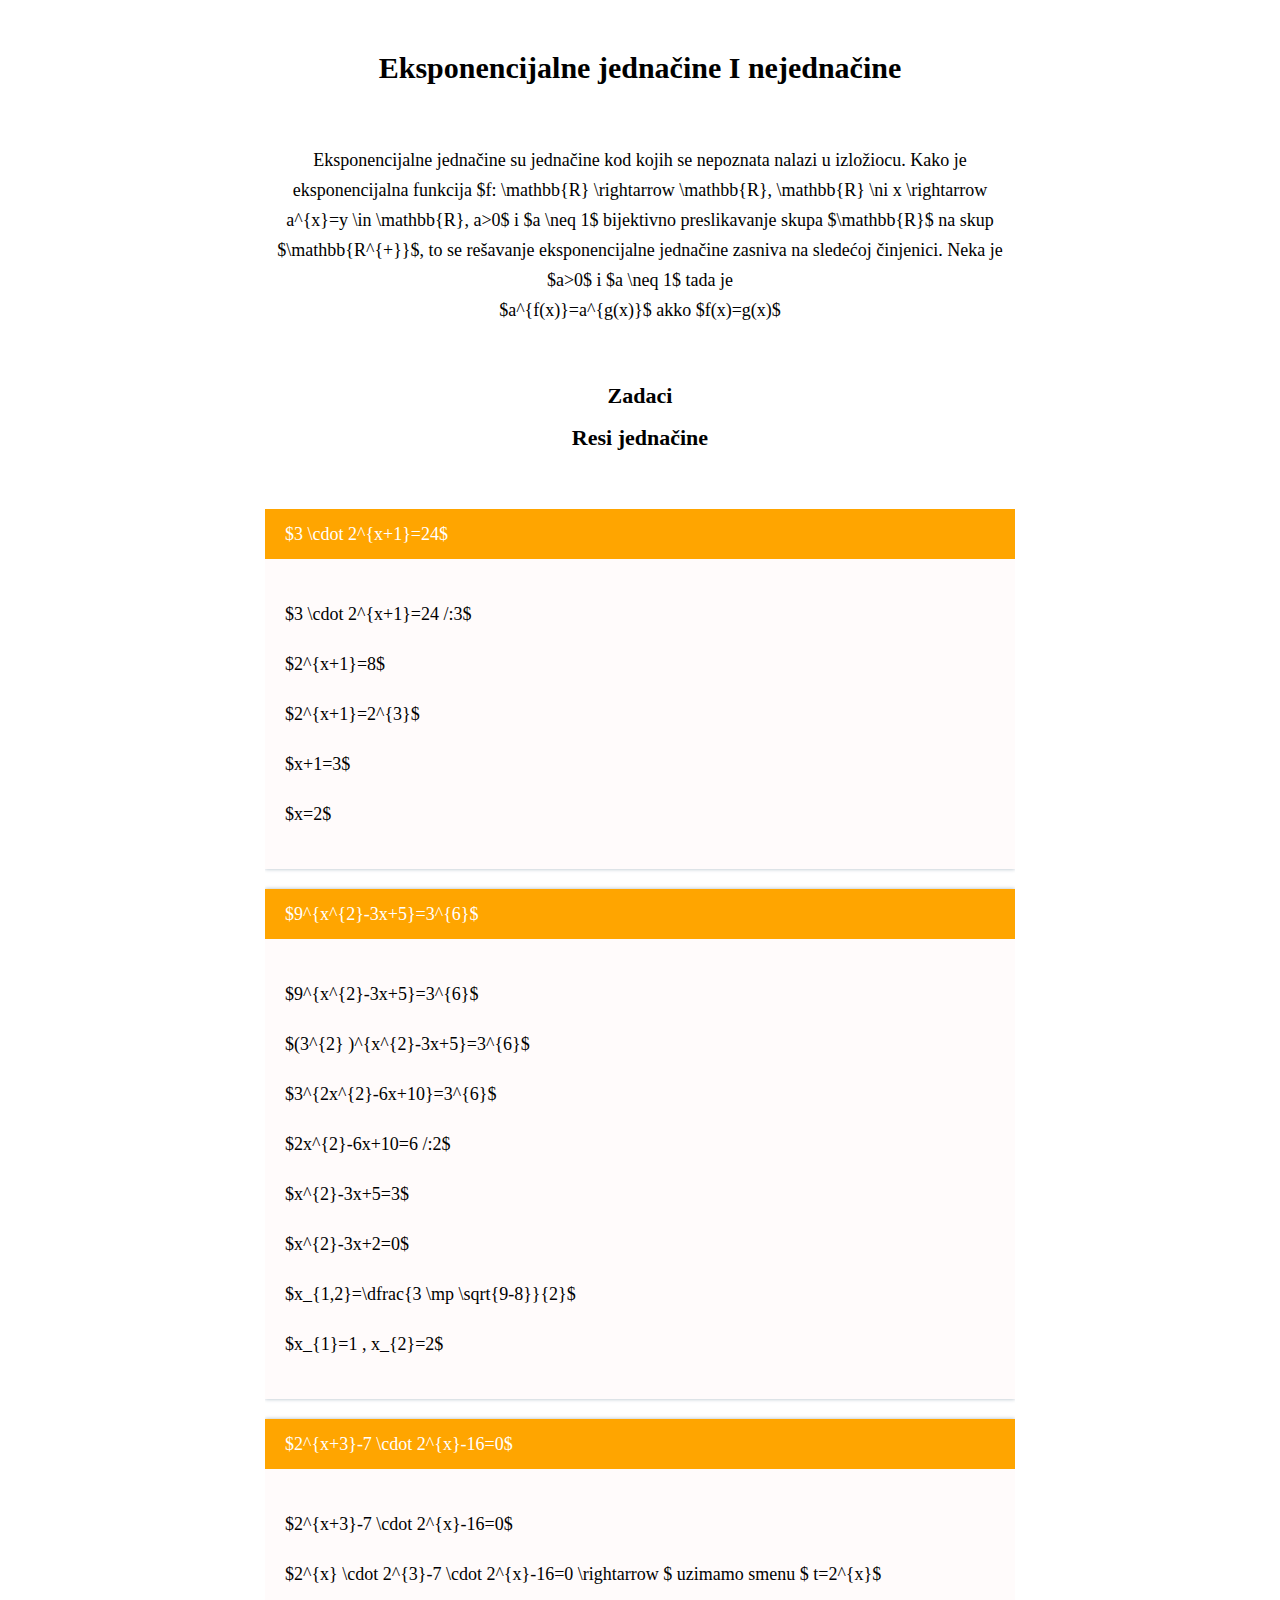
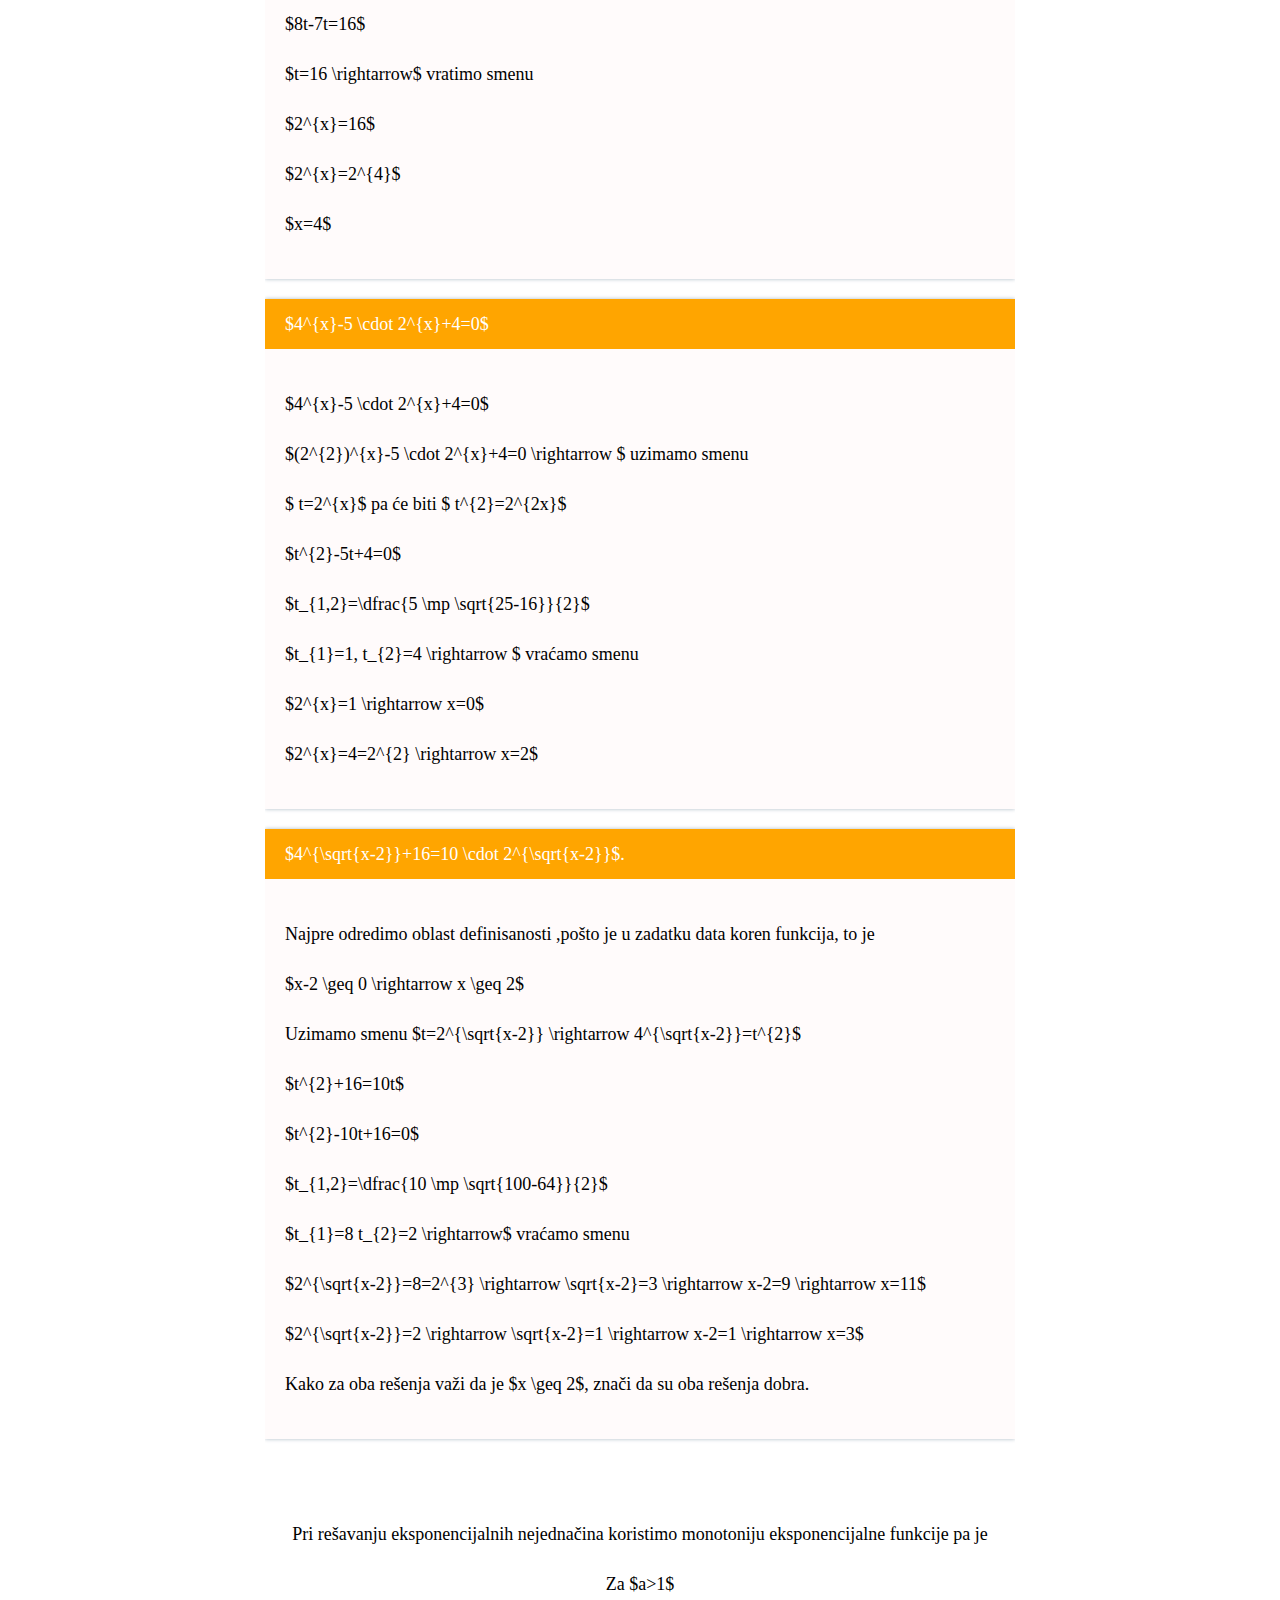
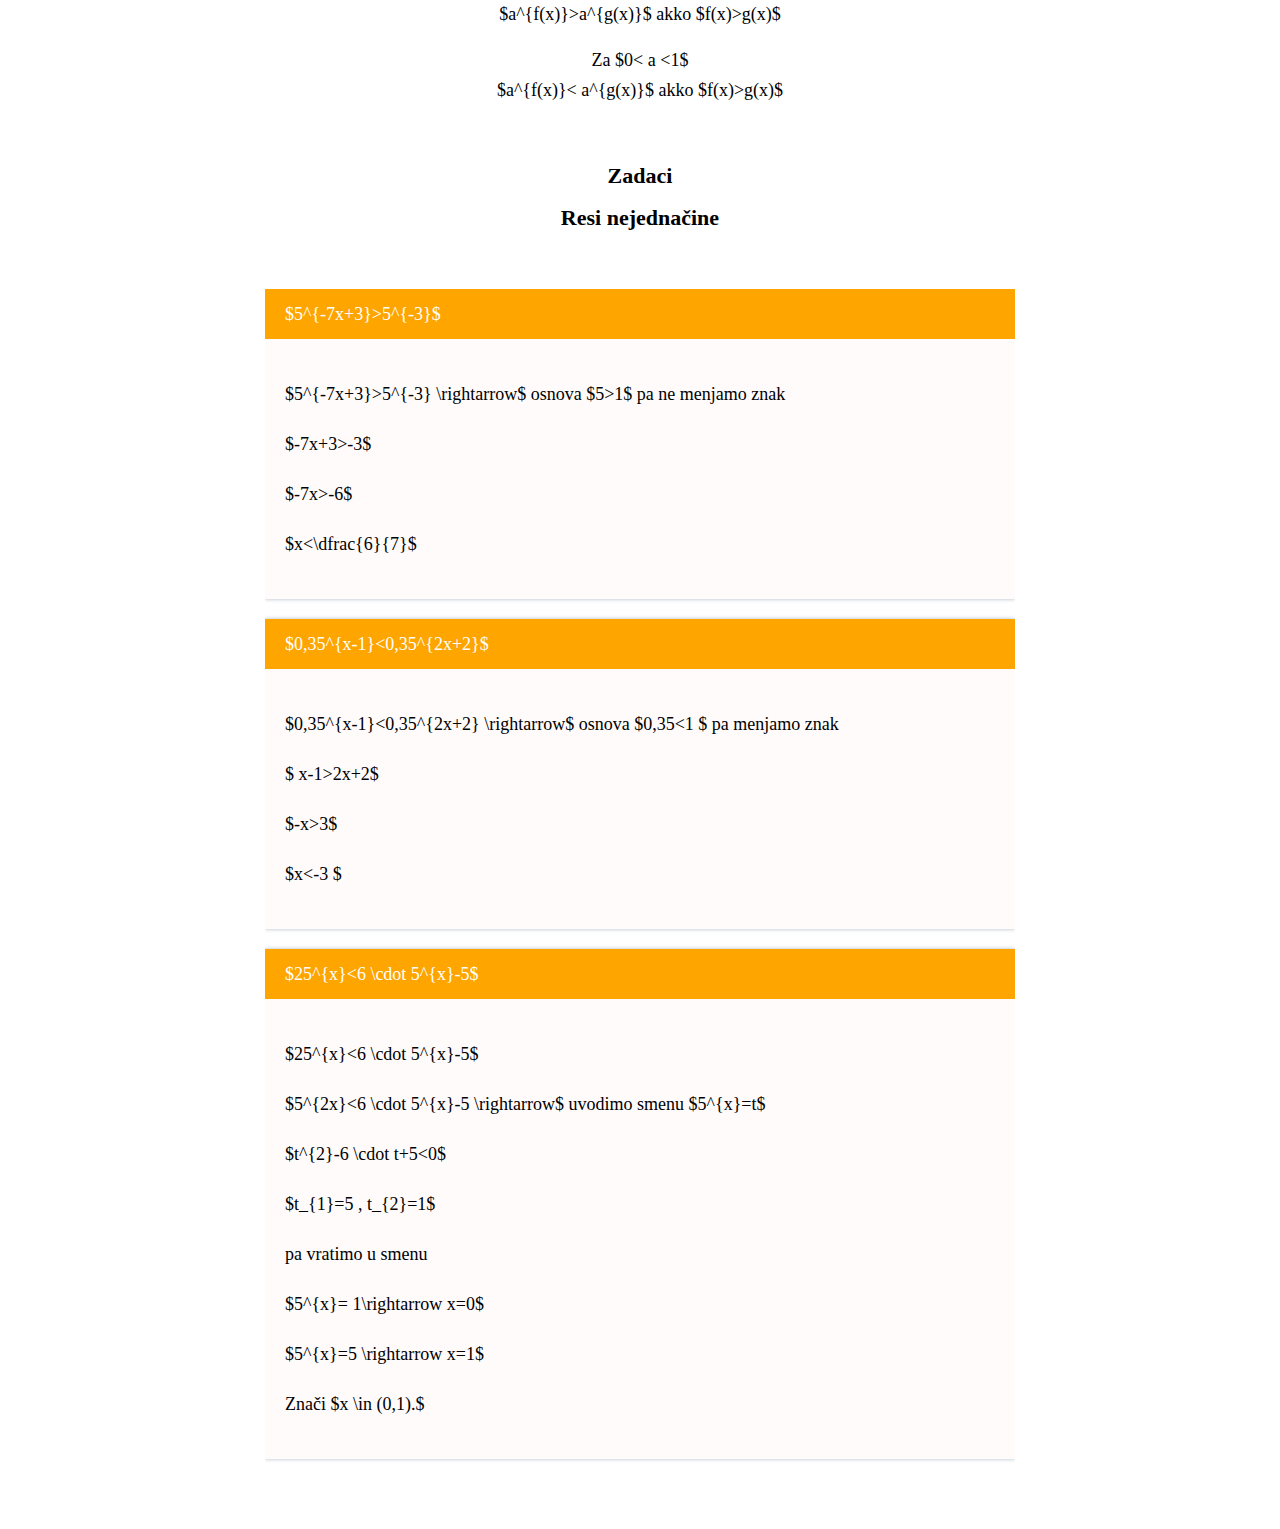
==== pages/exponential-equation-and-inequalities.html @ 884db50d "pushed task" ====
<!DOCTYPE html>
<html>

<head>
		<title>Eskponencijalna i logaritamska funkcija</title>
 		<link rel="stylesheet" type="text/css" href="../styles/styles.css">
		<meta charset="UTF-8">

		<script type="text/x-mathjax-config">
		  MathJax.Hub.Config({tex2jax: {inlineMath: [['$','$'], ['\\(','\\)']]}});
		</script>
		<script type="text/javascript"
		  src="http://cdn.mathjax.org/mathjax/latest/MathJax.js?config=TeX-AMS-MML_HTMLorMML">
		</script>
	</head>

<body class="content-wrapper">

	<h1 class="content-headline margin-bottom-60">Eksponencijalne jednačine I nejednačine</h1>

	<p class="regular">Eksponencijalne jednačine su jednačine kod kojih se nepoznata nalazi u izložiocu. Kako je eksponencijalna funkcija $f: \mathbb{R} \rightarrow \mathbb{R}, \mathbb{R} \ni x \rightarrow a^{x}=y \in \mathbb{R}, a>0$ i $a \neq 1$ bijektivno preslikavanje skupa $\mathbb{R}$ na skup $\mathbb{R^{+}}$, to se rešavanje eksponencijalne jednačine zasniva na sledećoj činjenici. Neka je $a>0$ i $a \neq 1$ tada je</p>

	<p class="regular">$a^{f(x)}=a^{g(x)}$  akko  $f(x)=g(x)$</p>


	<h2 class="content-subheadline margin-top-60 margin-bottom-20">Zadaci</h2>
	<h2 class="content-subheadline margin-bottom-60">Resi jednačine</h2>

	<ol class="content-task-list clearfix">
		
		<li class="margin-bottom-20">
			<p class="regular margin-bottom-20 task-headline">$3 \cdot 2^{x+1}=24$</p>
			<p class="regular margin-bottom-20">$3 \cdot 2^{x+1}=24             /:3$</p>
			<p class="regular margin-bottom-20">$2^{x+1}=8$</p>
			<p class="regular margin-bottom-20">$2^{x+1}=2^{3}$</p>
			<p class="regular margin-bottom-20">$x+1=3$</p>
			<p class="regular margin-bottom-20">$x=2$</p>
		</li>

		<li class="margin-bottom-20">
			
			<p class="regular margin-bottom-20 task-headline">$9^{x^{2}-3x+5}=3^{6}$</p>
			<p class="regular margin-bottom-20">$9^{x^{2}-3x+5}=3^{6}$</p>
			<p class="regular margin-bottom-20">$(3^{2} )^{x^{2}-3x+5}=3^{6}$</p>
			<p class="regular margin-bottom-20">$3^{2x^{2}-6x+10}=3^{6}$</p>
			<p class="regular margin-bottom-20">$2x^{2}-6x+10=6        /:2$</p>
			<p class="regular margin-bottom-20">$x^{2}-3x+5=3$</p>
			<p class="regular margin-bottom-20">$x^{2}-3x+2=0$</p>
			<p class="regular margin-bottom-20">$x_{1,2}=\dfrac{3 \mp \sqrt{9-8}}{2}$</p>
			<p class="regular margin-bottom-20">$x_{1}=1 ,          x_{2}=2$</p>

		</li>

		<li class="margin-bottom-20">
			
			<p class="regular margin-bottom-20 task-headline">$2^{x+3}-7 \cdot 2^{x}-16=0$</p>
			<p class="regular margin-bottom-20">$2^{x+3}-7 \cdot 2^{x}-16=0$</p>
			<p class="regular margin-bottom-20">$2^{x} \cdot 2^{3}-7 \cdot 2^{x}-16=0    \rightarrow $ uzimamo  smenu $ t=2^{x}$</p>
			<p class="regular margin-bottom-20">$8t-7t=16$</p>
			<p class="regular margin-bottom-20">$t=16    \rightarrow$ vratimo smenu</p>
			<p class="regular margin-bottom-20">$2^{x}=16$</p>
			<p class="regular margin-bottom-20">$2^{x}=2^{4}$</p>
			<p class="regular margin-bottom-20">$x=4$</p>
			
		</li>

		<li class="margin-bottom-20">
			
			<p class="regular margin-bottom-20 task-headline">$4^{x}-5 \cdot 2^{x}+4=0$</p>
			<p class="regular margin-bottom-20">$4^{x}-5 \cdot 2^{x}+4=0$</p>
			<p class="regular margin-bottom-20">$(2^{2})^{x}-5 \cdot 2^{x}+4=0   \rightarrow $ uzimamo smenu</p>
			<p class="regular margin-bottom-20">$ t=2^{x}$ pa će biti $ t^{2}=2^{2x}$</p>
			<p class="regular margin-bottom-20">$t^{2}-5t+4=0$</p>
			<p class="regular margin-bottom-20">$t_{1,2}=\dfrac{5 \mp \sqrt{25-16}}{2}$</p>
			<p class="regular margin-bottom-20">$t_{1}=1, t_{2}=4  \rightarrow $ vraćamo smenu</p>
			<p class="regular margin-bottom-20">$2^{x}=1 \rightarrow x=0$</p>
			<p class="regular margin-bottom-20">$2^{x}=4=2^{2} \rightarrow   x=2$</p>

		</li>

		<li class="margin-bottom-20">
			<p class="regular margin-bottom-20 task-headline">$4^{\sqrt{x-2}}+16=10 \cdot 2^{\sqrt{x-2}}$.</p>
			<p class="regular margin-bottom-20">Najpre odredimo oblast definisanosti ,pošto je u zadatku data koren funkcija, to je</p>
			<p class="regular margin-bottom-20">$x-2 \geq 0 \rightarrow x \geq 2$</p>
			<p class="regular margin-bottom-20">Uzimamo smenu $t=2^{\sqrt{x-2}} \rightarrow  4^{\sqrt{x-2}}=t^{2}$</p>
			<p class="regular margin-bottom-20">$t^{2}+16=10t$</p>
			<p class="regular margin-bottom-20">$t^{2}-10t+16=0$</p>
			<p class="regular margin-bottom-20">$t_{1,2}=\dfrac{10 \mp \sqrt{100-64}}{2}$</p>
			<p class="regular margin-bottom-20">$t_{1}=8  t_{2}=2  \rightarrow$ vraćamo smenu</p>
			<p class="regular margin-bottom-20">$2^{\sqrt{x-2}}=8=2^{3} \rightarrow  \sqrt{x-2}=3 \rightarrow x-2=9 \rightarrow x=11$</p>
			<p class="regular margin-bottom-20">$2^{\sqrt{x-2}}=2 \rightarrow \sqrt{x-2}=1 \rightarrow x-2=1 \rightarrow x=3$</p>
			<p class="regular margin-bottom-20">Kako za oba rešenja važi da je $x \geq 2$, znači da su oba rešenja dobra.</p>
		</li>
		
	</ol>


	<p class="regular margin-top-60">Pri rešavanju eksponencijalnih nejednačina koristimo monotoniju eksponencijalne funkcije pa je</p>

	<ol type="1" class="margin-top-20 margin-bottom-20">
		<li>
			<p class="regular">Za $a>1$</p>
			<p class="regular">$a^{f(x)}>a^{g(x)}$ akko $f(x)>g(x)$</p>
		</li>

		<br>

		<li>
			<p class="regular">Za $0< a <1$</p>
			<p class="regular">$a^{f(x)}< a^{g(x)}$  akko  $f(x)>g(x)$</p>
		</li>
	</ol>

	<h2 class="content-subheadline margin-top-60 margin-bottom-20">Zadaci</h2>
	<h2 class="content-subheadline margin-bottom-60">Resi nejednačine</h2>

	<ol class="content-task-list clearfix">
		
		<li class="margin-bottom-20">
			
			<p class="regular margin-bottom-20 task-headline">$5^{-7x+3}>5^{-3}$</p>
			<p class="regular margin-bottom-20">$5^{-7x+3}>5^{-3} \rightarrow$ osnova $5>1$ pa ne menjamo znak </p>
			<p class="regular margin-bottom-20">$-7x+3>-3$</p>
			<p class="regular margin-bottom-20">$-7x>-6$</p>
			<p class="regular margin-bottom-20">$x<\dfrac{6}{7}$</p>

		</li>

		<li class="margin-bottom-20">
			
			<p class="regular margin-bottom-20 task-headline">$0,35^{x-1}<0,35^{2x+2}$</p>
			<p class="regular margin-bottom-20">$0,35^{x-1}<0,35^{2x+2} \rightarrow$ osnova $0,35<1 $ pa menjamo znak</p>
			<p class="regular margin-bottom-20">$ x-1>2x+2$</p>
			<p class="regular margin-bottom-20">$-x>3$</p>
			<p class="regular margin-bottom-20">$x<-3 $</p>

		</li>

		<li class="margin-bottom-20">
			
			<p class="regular margin-bottom-20 task-headline">$25^{x}<6 \cdot 5^{x}-5$</p>
			<p class="regular margin-bottom-20">$25^{x}<6 \cdot 5^{x}-5$</p>
			<p class="regular margin-bottom-20">$5^{2x}<6 \cdot 5^{x}-5  \rightarrow$ uvodimo smenu $5^{x}=t$</p>
			<p class="regular margin-bottom-20">$t^{2}-6 \cdot t+5<0$</p>
			<p class="regular margin-bottom-20">$t_{1}=5 ,        t_{2}=1$
			<p class="regular margin-bottom-20">pa vratimo u smenu</p>
			<p class="regular margin-bottom-20">$5^{x}= 1\rightarrow x=0$
			<p class="regular margin-bottom-20">$5^{x}=5 \rightarrow  x=1$</p>
			<p class="regular margin-bottom-20">Znači $x \in (0,1).$</p>

		</li>

	</ol>

</body>
</html>
---- styles/styles.css ----
/* turn on box sixing for easier spacing calculation */

* {
	box-sizing: border-box;
}

/* add reset styles to align cross browser behaviour */

/* http://meyerweb.com/eric/tools/css/reset/ 
   v2.0 | 20110126
   License: none (public domain)
*/

html, body, div, span, applet, object, iframe,
h1, h2, h3, h4, h5, h6, p, blockquote, pre,
a, abbr, acronym, address, big, cite, code,
del, dfn, em, img, ins, kbd, q, s, samp,
small, strike, strong, sub, sup, tt, var,
b, u, i, center,
dl, dt, dd, ol, ul, li,
fieldset, form, label, legend,
table, caption, tbody, tfoot, thead, tr, th, td,
article, aside, canvas, details, embed, 
figure, figcaption, footer, header, hgroup, 
menu, nav, output, ruby, section, summary,
time, mark, audio, video {
	margin: 0;
	padding: 0;
	border: 0;
	font-size: 100%;
	font: inherit;
	vertical-align: baseline;
}
/* HTML5 display-role reset for older browsers */
article, aside, details, figcaption, figure, 
footer, header, hgroup, menu, nav, section {
	display: block;
}
body {
	line-height: 1;
}
ol, ul {
	list-style: none;
}
blockquote, q {
	quotes: none;
}
blockquote:before, blockquote:after,
q:before, q:after {
	content: '';
	content: none;
}
table {
	border-collapse: collapse;
	border-spacing: 0;
}

/* set global styles */

body {
	background-color: #e7e7e7;
}

/* set global helper classes to stop code repetition */

.clearfix {
  overflow: auto;
}

.clearfix::after {
  content: "";
  clear: both;
  display: table;
}

.margin-top-20 {
	margin-top: 20px;
}

.margin-bottom-20 {
	margin-bottom: 20px;
}

.margin-top-40 {
	margin-top: 40px;
}

.margin-bottom-40 {
	margin-bottom: 40px;
}

.margin-top-60 {
	margin-top: 60px;
}

.margin-bottom-60 {
	margin-bottom: 60px;
}

.text-center {
	text-align: center;
}

/* sidebar styles */

.sidebar {
	width: 400px;
	background: #302D32;
	padding: 20px;
	float: left;
	height: 100vh;
	position: relative;
}

.sidebar-headline {
	color: white;
	font-weight: bold;
	font-size: 28px;
	line-height: 35px;
}

.sidebar-subheadline {
	color: white;
	font-weight: bold;
	font-size: 18px;
}

.sidebar-list li {
	color: white;
	line-height: 20px;
	cursor: pointer;
	list-style-type: square; 
	list-style-position: inside;
}

.sidebar-list li.active {
	font-weight: bold;
	color: orange;
}

.sidebar-info {
	color: white;
	font-size: 16px;
	line-height: 22px;
}

.sidebar-copyright {
	position: absolute;
	bottom: 20px;
	color: white;
}

/* content frame styles */

iframe {
	width: calc(100% - 400px);
	height: 100vh;
	float: left;
}

.content-wrapper {
	background: white;
	padding: 50px calc((100% - 750px) /2);
	text-align: center;
}

.content-wrapper iframe {
	width: 150%;
	position: relative;
	left: -25%;
	height: 650px;
	margin-bottom: 60px;
	float: initial;
	border: 1px solid #abbac5;
}

.content-wrapper img {
	width: 100%;
}

.content-headline {
	font-size: 30px;
	line-height: 35px;
	font-weight: bold;
}

.content-subheadline {
	font-size: 22px;
	font-weight: bold;
}

.content-wrapper .regular {
	font-size: 18px;
	line-height: 30px;
}

.content-wrapper .formula {
	font-size: 30px;
	line-height: 38px;
	font-style: italic;
	color: #abbac5;
}

.content-task-list li {
	background: #fffbfb;
	box-shadow: 0 0 4px 0px #abbac5;
	width: 100%;
	min-height: 270px;
	padding: 20px;
}

.content-task-list li * {
	text-align: left;
}

.task-headline {
	width: calc(100% + 40px);
	padding: 10px 20px;
	left: -20px;
	position: relative;
	top: -20px;
	background: orange;
	color: white;
}

/* latex support classes */

.latex {
	color: #010101;
}
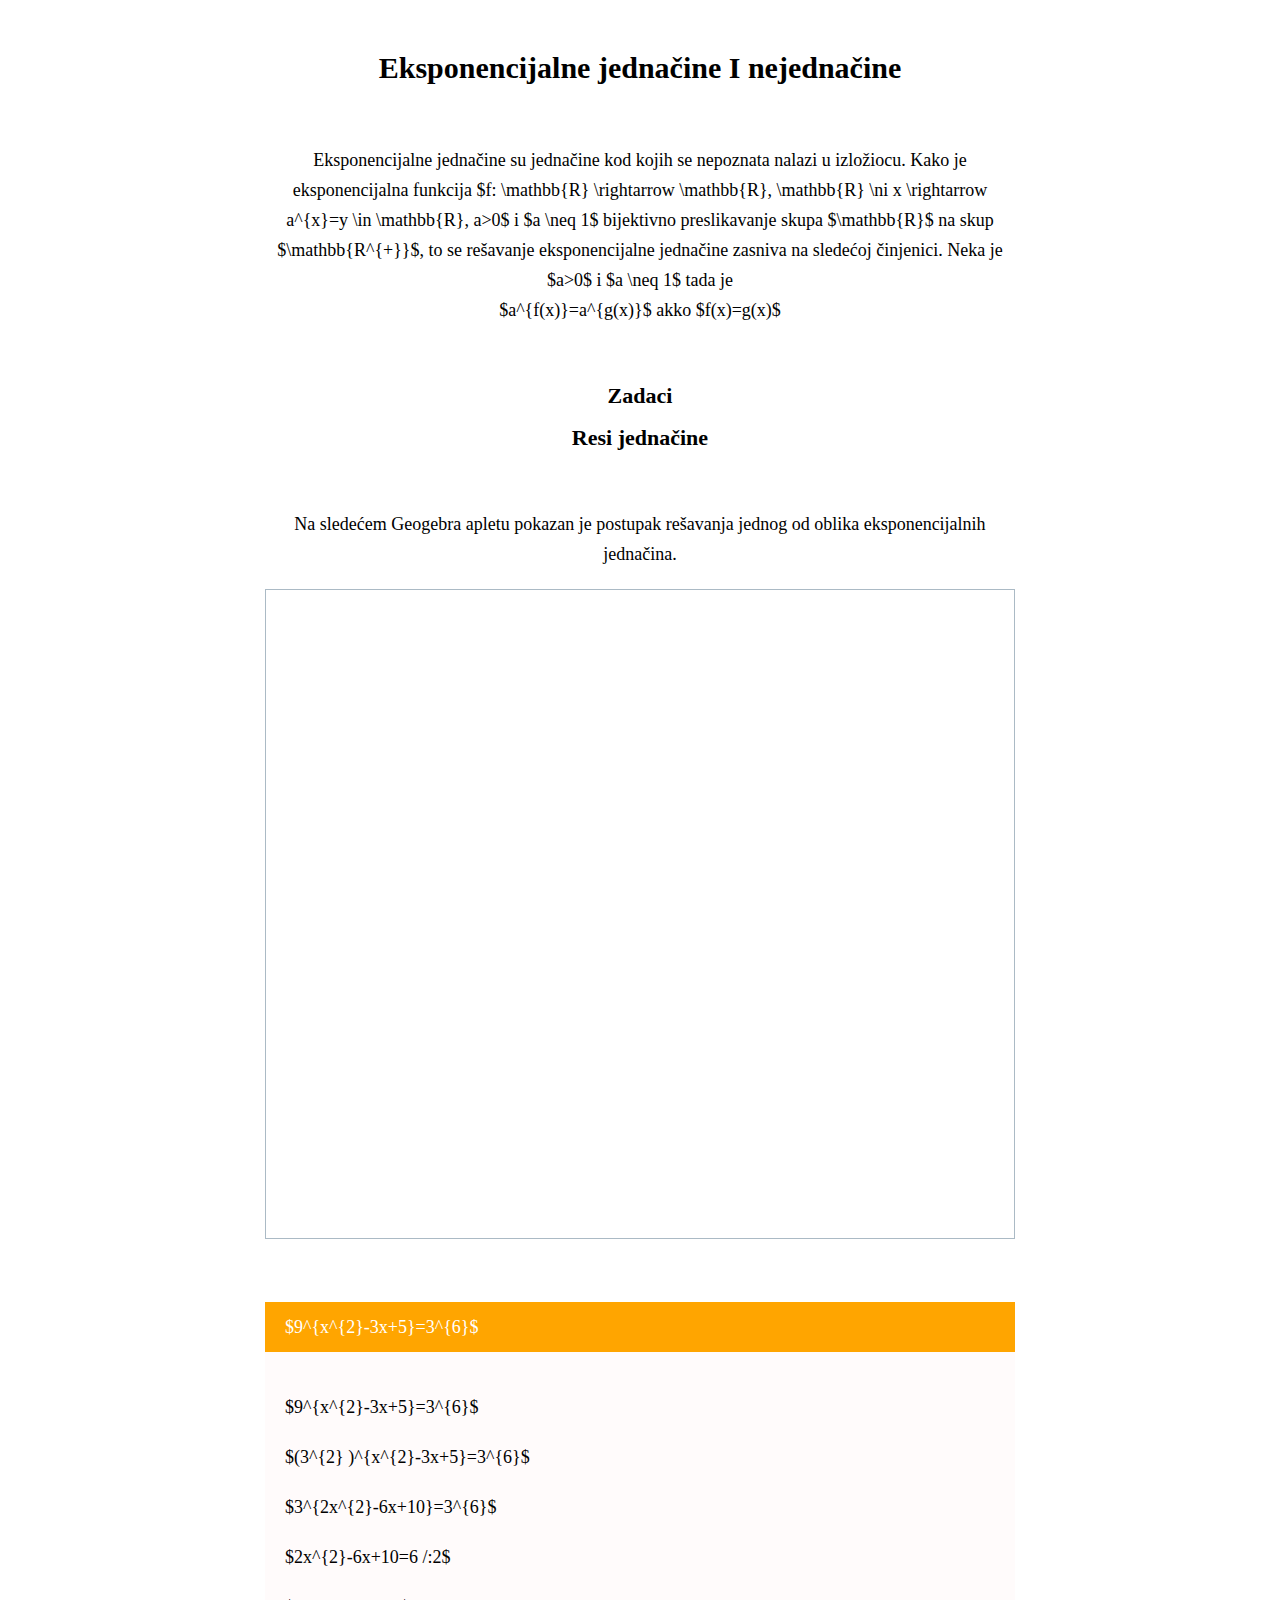
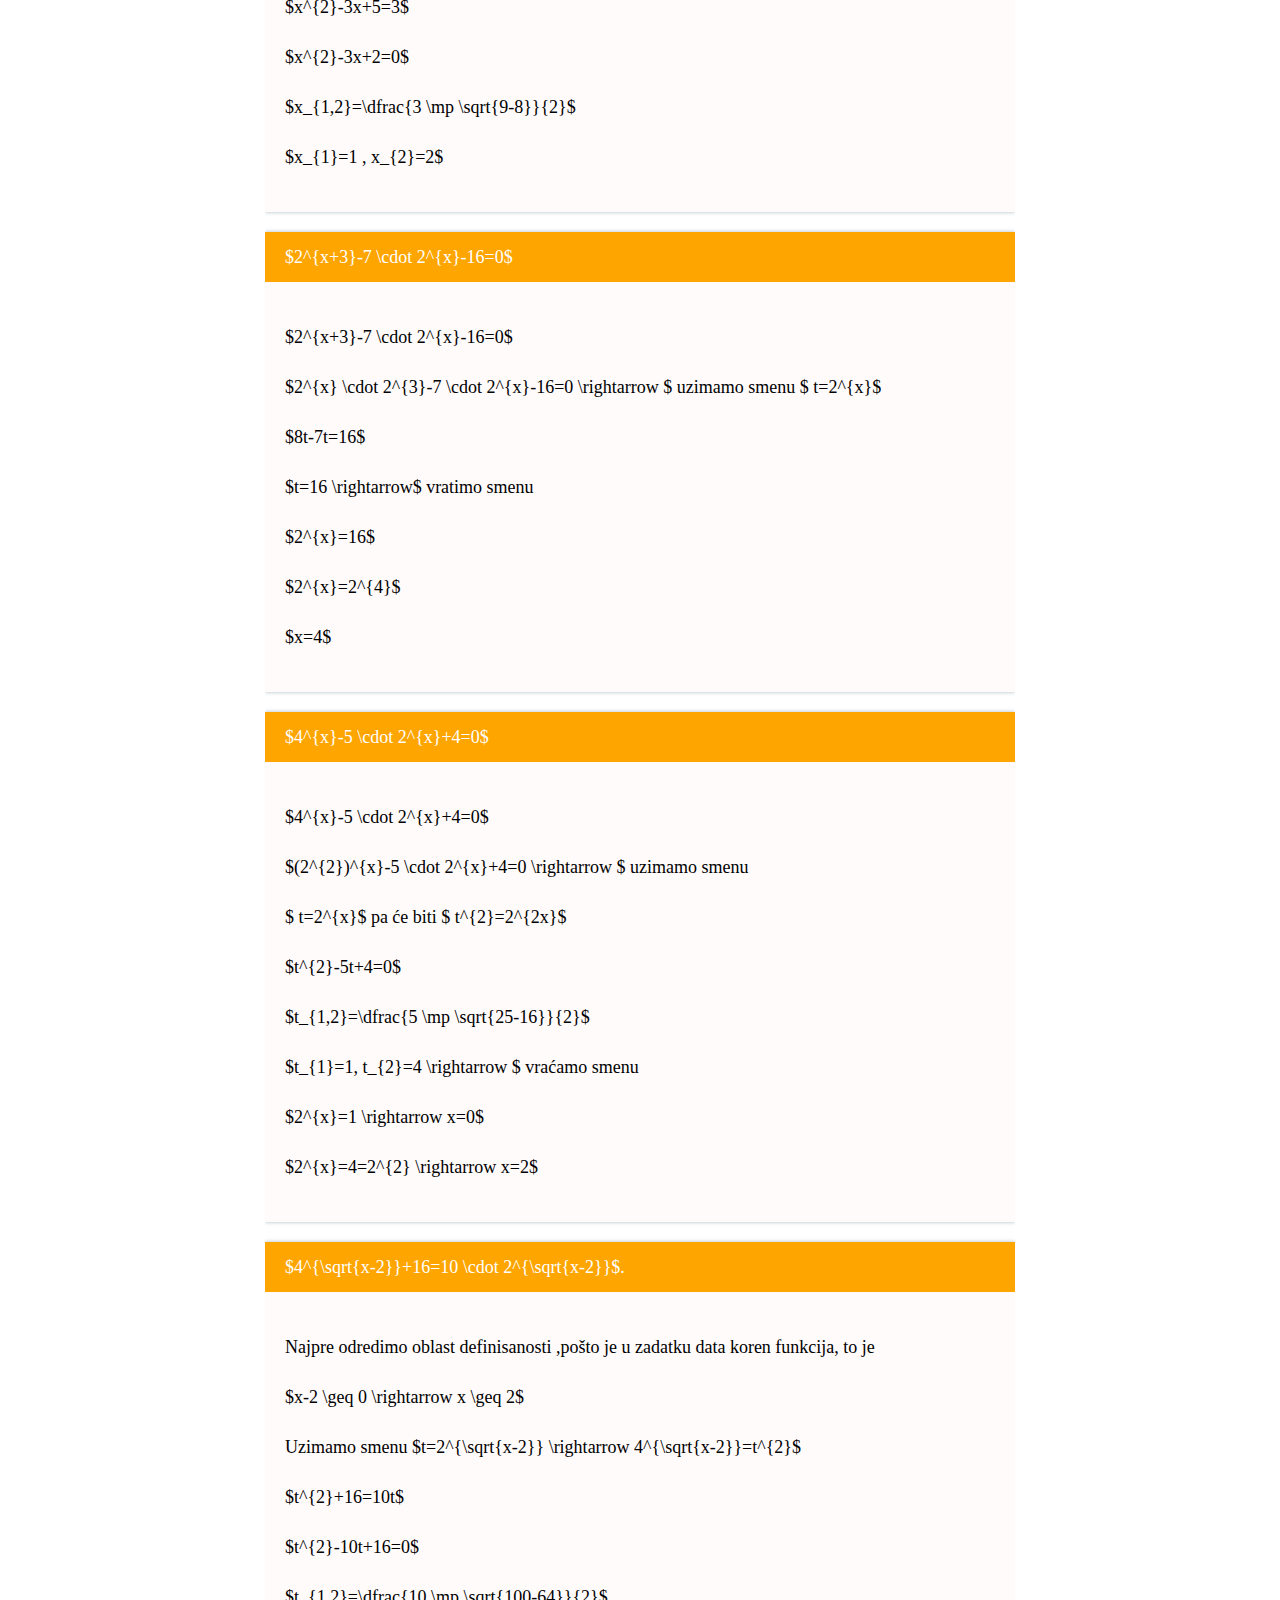
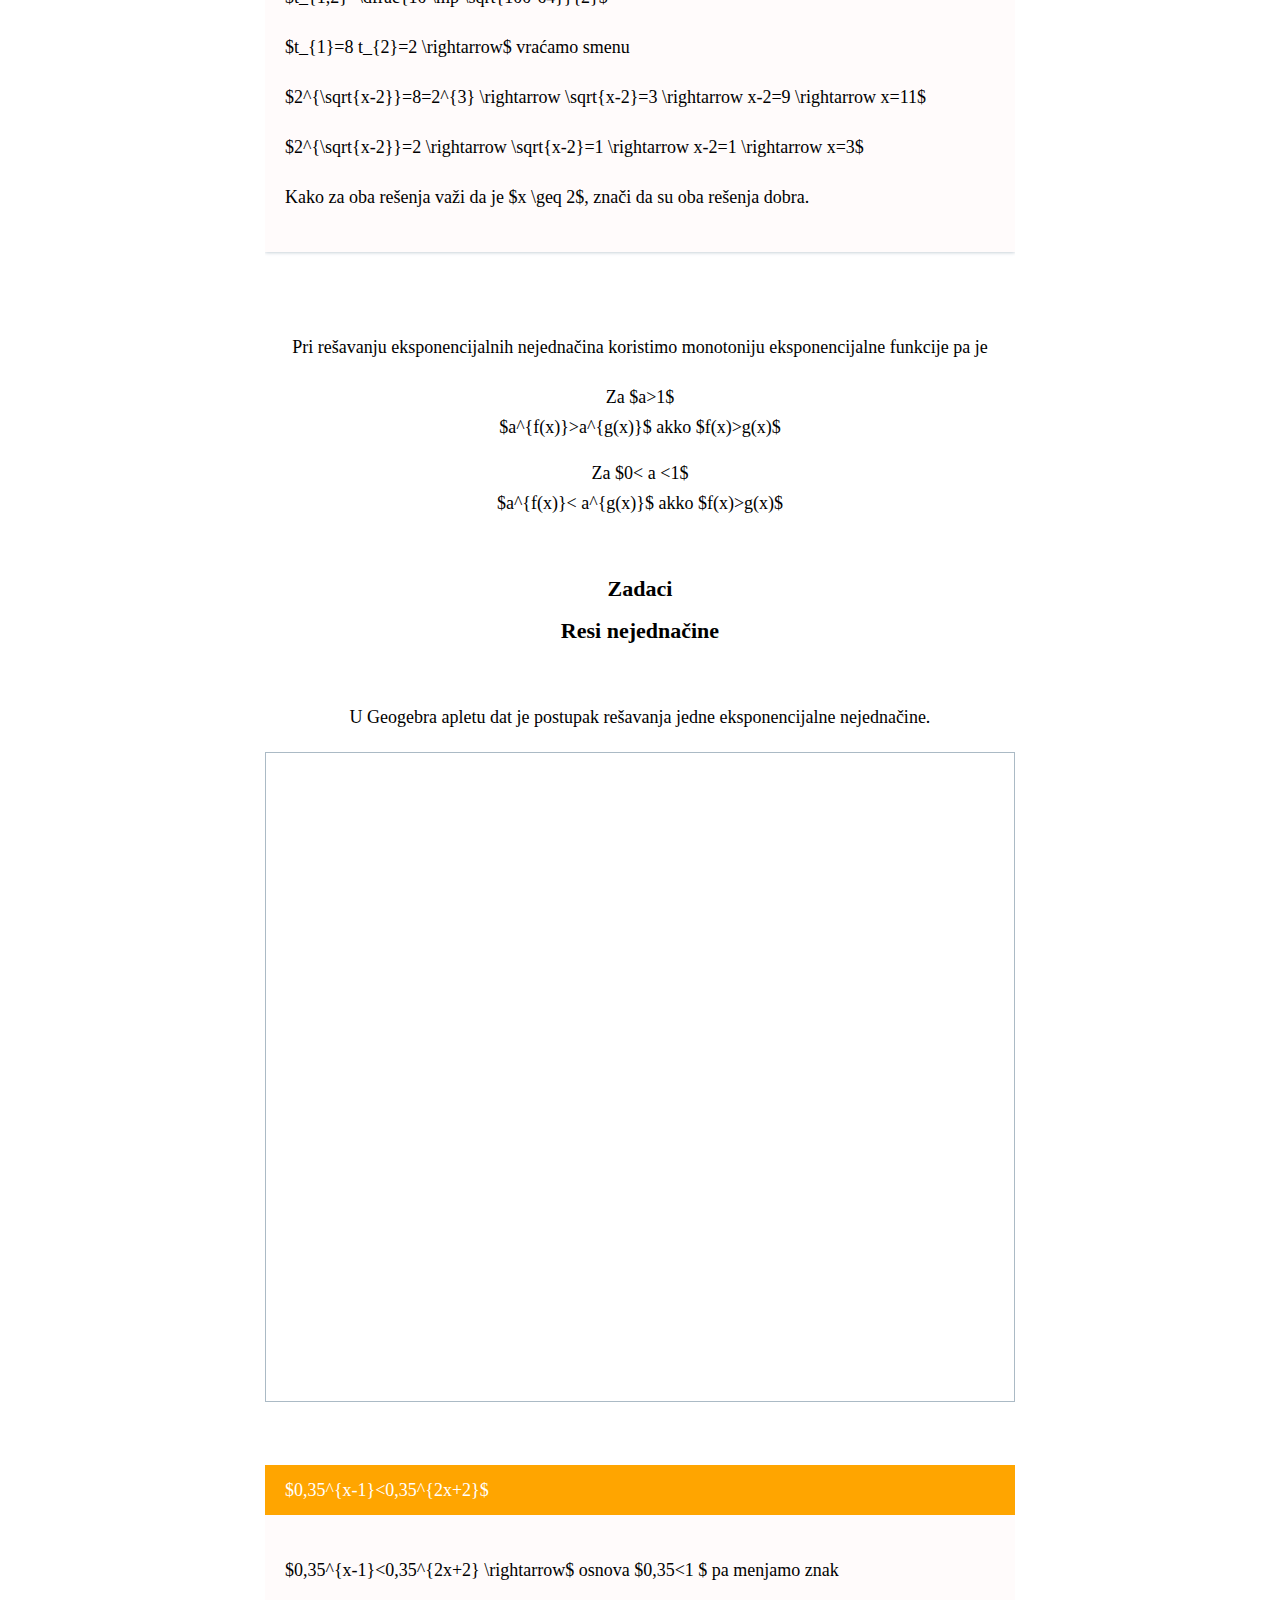
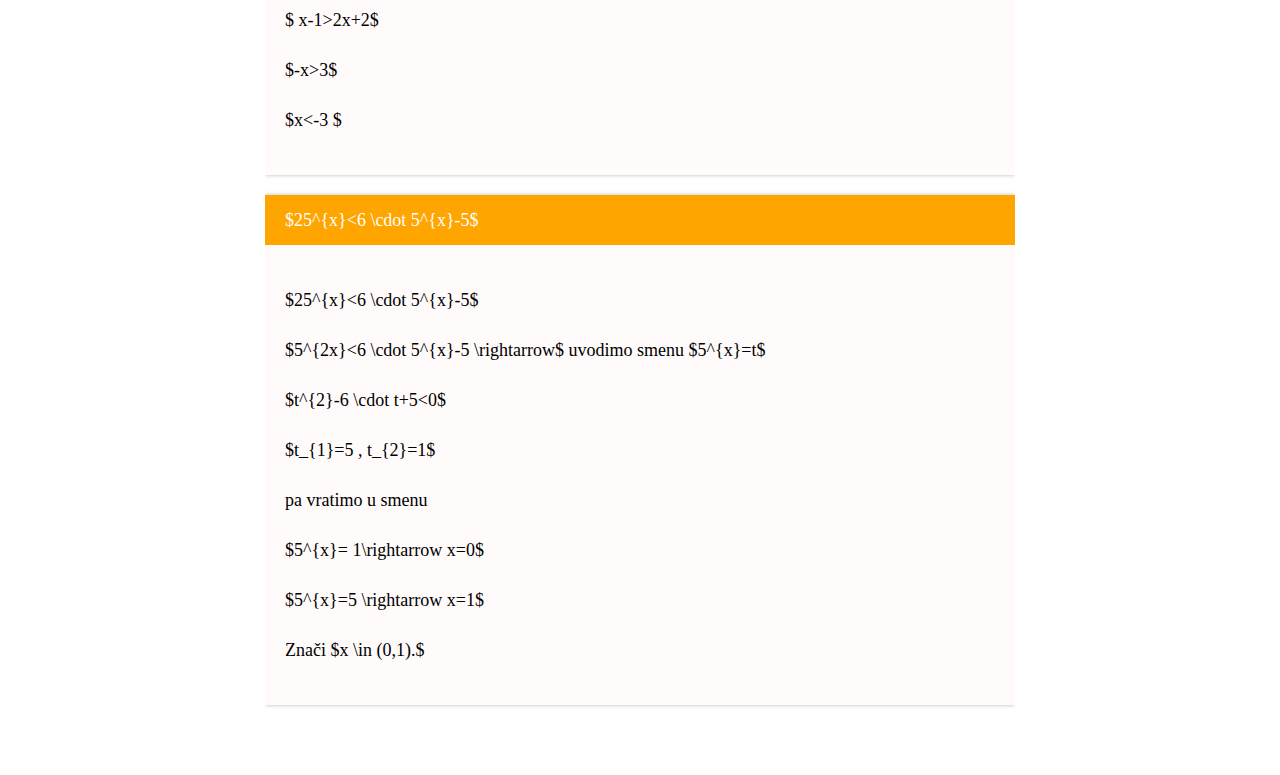
==== commit 884d7cbc: "izmene u zadacima, dodat opis za aplete" ====
--- a/pages/exponential-equation-and-inequalities.html
+++ b/pages/exponential-equation-and-inequalities.html
@@ -10,7 +10,7 @@
 		  MathJax.Hub.Config({tex2jax: {inlineMath: [['$','$'], ['\\(','\\)']]}});
 		</script>
 		<script type="text/javascript"
-		  src="http://cdn.mathjax.org/mathjax/latest/MathJax.js?config=TeX-AMS-MML_HTMLorMML">
+		  src="https://cdn.mathjax.org/mathjax/latest/MathJax.js?config=TeX-AMS-MML_HTMLorMML">
 		</script>
 	</head>
 
@@ -26,17 +26,12 @@
 	<h2 class="content-subheadline margin-top-60 margin-bottom-20">Zadaci</h2>
 	<h2 class="content-subheadline margin-bottom-60">Resi jednačine</h2>
 
+
+	<p class="regular margin-bottom-20">Na sledećem Geogebra apletu pokazan je postupak rešavanja
+jednog od oblika eksponencijalnih jednačina.</p>
+	<iframe class="margin-bottom-40" src="https://www.geogebra.org/m/s3rfcvee"></iframe> 
+
 	<ol class="content-task-list clearfix">
-		
-		<li class="margin-bottom-20">
-			<p class="regular margin-bottom-20 task-headline">$3 \cdot 2^{x+1}=24$</p>
-			<p class="regular margin-bottom-20">$3 \cdot 2^{x+1}=24             /:3$</p>
-			<p class="regular margin-bottom-20">$2^{x+1}=8$</p>
-			<p class="regular margin-bottom-20">$2^{x+1}=2^{3}$</p>
-			<p class="regular margin-bottom-20">$x+1=3$</p>
-			<p class="regular margin-bottom-20">$x=2$</p>
-		</li>
-
 		<li class="margin-bottom-20">
 			
 			<p class="regular margin-bottom-20 task-headline">$9^{x^{2}-3x+5}=3^{6}$</p>
@@ -114,18 +109,12 @@
 	<h2 class="content-subheadline margin-top-60 margin-bottom-20">Zadaci</h2>
 	<h2 class="content-subheadline margin-bottom-60">Resi nejednačine</h2>
 
+	<p class="regular margin-bottom-20">U Geogebra apletu dat je postupak rešavanja
+jedne eksponencijalne nejednačine.</p>
+	<iframe class="margin-bottom-40" src="https://www.geogebra.org/m/dhajyagq"></iframe> 
+
 	<ol class="content-task-list clearfix">
 		
-		<li class="margin-bottom-20">
-			
-			<p class="regular margin-bottom-20 task-headline">$5^{-7x+3}>5^{-3}$</p>
-			<p class="regular margin-bottom-20">$5^{-7x+3}>5^{-3} \rightarrow$ osnova $5>1$ pa ne menjamo znak </p>
-			<p class="regular margin-bottom-20">$-7x+3>-3$</p>
-			<p class="regular margin-bottom-20">$-7x>-6$</p>
-			<p class="regular margin-bottom-20">$x<\dfrac{6}{7}$</p>
-
-		</li>
-
 		<li class="margin-bottom-20">
 			
 			<p class="regular margin-bottom-20 task-headline">$0,35^{x-1}<0,35^{2x+2}$</p>
--- a/styles/styles.css
+++ b/styles/styles.css
@@ -165,9 +165,8 @@
 }
 
 .content-wrapper iframe {
-	width: 150%;
+	width: 100%;
 	position: relative;
-	left: -25%;
 	height: 650px;
 	margin-bottom: 60px;
 	float: initial;
